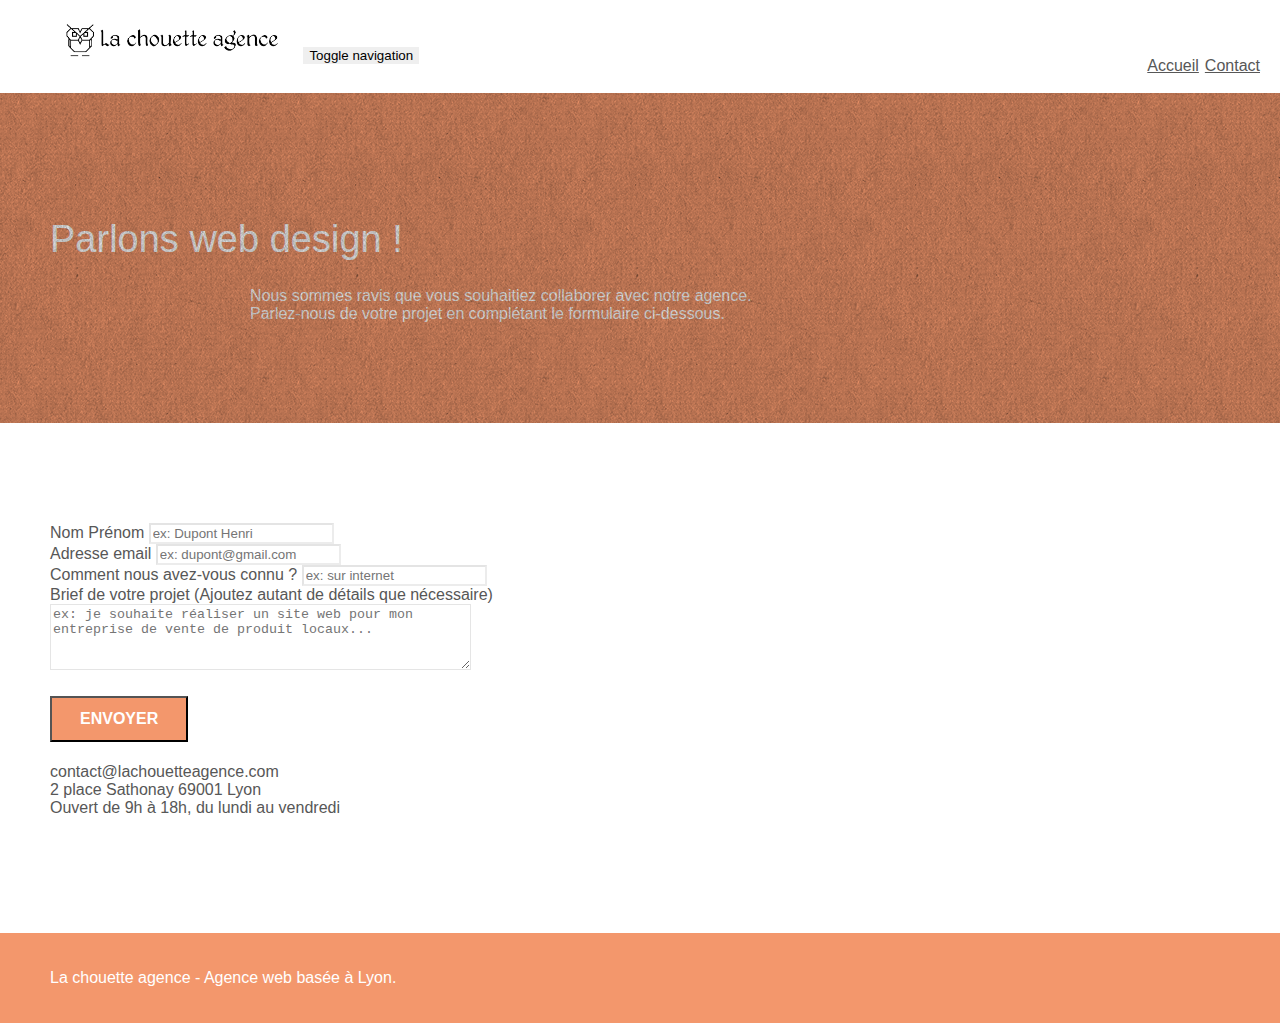
==== contact.html @ 38b4e37f "Modification dénomination de la première demande du formulaire page contact" ====
<!doctype html>
<html lang="french">
<head>
    <meta charset="utf-8">
    <meta name="keywords" content="Agence web à Lyon, stratégie web, web design, illustrations, design de site web, site web, web, internet, site internet, site, seo, google, site web, site internet, agence design lyon">
    <meta name="description" content="Agence de webdesign à Lyon : prenez contact avec nous pour parler de la stratégie et le design de votre site web, nous metterons en place des illustrations et du contenu pour votre image sur internet">
    <meta name="viewport" content="width=device-width, initial-scale=1.0, viewport-fit=cover">
    <link rel="shortcut icon" type="image/png" href="favicon.jpg">
    
	<link rel="stylesheet" type="text/css" href="./css/bootstrap.min.css">
	<link rel="stylesheet" type="text/css" href="style.css">
	<link rel="stylesheet" type="text/css" href="./css/font-awesome.min.css">
	<link rel="stylesheet" type="text/css" href="./css/et-line.min.css">
	
    
	<script src="./js/jquery-2.1.0.min.js"></script>
	<script src="./js/bootstrap.min.js"></script>
	<script src="./js/blocs.min.js"></script>
	<script src="./js/jqBootstrapValidation.js"></script>
	<script src="./js/formHandler.js"></script>
    <title>La Chouette agence - Contact</title>

    
<!-- Analytics -->
 
<!-- Analytics END -->
    
</head>
<body>
<!-- Principal conteneur -->
<div class="page-container">
    
<!-- bloc-0 -->
<header class="bloc bgc-white l-bloc " id="bloc-0">
	<div class="container bloc-sm">
		<nav class="navbar row" role=”navigation”>
			<div class="navbar-header">
				<a class="navbar-brand" href="index.html"><img src="img/logo-header-la-chouette-agence-webdesign-lyon.png" alt="logo noir de la chouette agence, entreprise de webdesign à lyon" height="40" /></a>
				<button id="nav-toggle" type="button" class="ui-navbar-toggle navbar-toggle" data-toggle="collapse" data-target=".navbar-1">
					<span class="sr-only">Toggle navigation</span><span class="icon-bar"></span><span class="icon-bar"></span><span class="icon-bar"></span>
				</button>
			</div>
			<div class="collapse navbar-collapse navbar-1 special-dropdown-nav">
				<ul class="site-navigation nav navbar-nav">
					<li>
						<a href="index.html">Accueil</a>
					</li>
					<li>
						<a href="contact.html">Contact</a>
					</li>
				</ul>
			</div>
		</nav>
	</div>
</header>
<!-- bloc-0 END -->

<!-- bloc-6 -->
<section class="bloc bg-dots-bg bg-repeat bgc-atomic-tangerine d-bloc bloc-bg-texture texture-paper" id="bloc-6">
	<div class="container bloc-lg">
		<div class="row">
			<div class="col-sm-12">
				<h1 class="text-center hero-bloc-text tc-white">
					Parlons web design !
				</h1>
				<p class="text-center mg-lg tc-white tight-width-whitespace">
					Nous sommes ravis que vous souhaitiez collaborer avec notre agence.<br>
					Parlez-nous de votre projet en complétant le formulaire ci-dessous.
				</p>
			</div>
		</div>
	</div>
</section>
<!-- bloc-6 END -->

<!-- bloc-7 -->
<section class="bloc bgc-white l-bloc" id="bloc-7">
	<div class="container bloc-lg">
		<div class="row">
			<div class="col-sm-6" role="form">
				<form id="form_1" success-msg="Your message has been sent." fail-msg="Sorry it seems that our mail server is not responding, Sorry for the inconvenience!">
					<div class="form-group">
						<label>
							Nom Prénom
						</label>
						<input name="namefirstname" id="namefirstname" class="form-control" placeholder="ex: Dupont Henri" required />
					</div>
					<div class="form-group">
						<label>
							Adresse email
						</label>
						<input name="email" id="email" class="form-control" type="email" placeholder="ex: dupont@gmail.com" required />
					</div>
					<div class="form-group">
						<label>
							Comment nous avez-vous connu ?
						</label>
						<input name="commentAvezVousConnu" id="commentAvezVousConnu" class="form-control" type="text" placeholder="ex: sur internet" required id="input_504" />
					</div>
					<div class="form-group">
						<label>
							Brief de votre projet (Ajoutez autant de détails que nécessaire)<br>
						</label>
						<textarea name="project" id="project" placeholder="ex: je souhaite réaliser un site web pour mon entreprise de vente de produit locaux..." class="form-control" rows="4" cols="50" required></textarea>
					</div> 
					<button class="bloc-button btn btn-lg btn-block cta-hero btn-atomic-tangerine" type="submit">
						Envoyer
					</button>
				</form>
			</div>
			<div class="col-sm-6">
				<p>
					contact@lachouetteagence.com<br>2 place Sathonay 69001 Lyon<br>Ouvert de 9h à 18h, du lundi au vendredi<br>
				</p>
			</div>
		</div>
	</div>
</section>
<!-- bloc-7 END -->

<!-- ScrollToTop Button -->
<a class="bloc-button btn btn-d scrollToTop" onclick="scrollToTarget('1')"><span class="fa fa-chevron-up"></span></a>
<!-- ScrollToTop Button END-->


<!-- Footer - bloc-8 -->
<footer class="bloc bgc-atomic-tangerine d-bloc" id="bloc-8">
	<div class="container bloc-sm">
		<div class="row">
			<div class="col-sm-12">
				<p class="text-center white">
					La chouette agence - Agence web basée à Lyon.<br>
				</p>
				<div class="row row-no-gutters social">
					<div class="col-sm-3">
						<div class="text-center">
							<a class="social" href="index.html"><span class="fa fa-twitter icon-md"></span></a>
						</div>
					</div>
					<div class="col-sm-3">
						<div class="text-center">
							<a class="social" href="index.html"><span class="fa fa-facebook icon-md"></span></a>
						</div>
					</div>
					<div class="col-sm-3">
						<div class="text-center">
							<a class="social" href="index.html"><span class="fa fa-dribbble icon-md"></span></a>
						</div>
					</div>
					<div class="col-sm-3">
						<div class="text-center">
							<a class="social" href="index.html"><span class="fa fa-instagram icon-md"></span></a>
						</div>
					</div>
				</div>
			</div>
		</div>
	</div>
</footer>
<!-- Footer - bloc-8 END -->

</div>
<!-- Principal conteneur END -->
    

</body>
</html>
---- style.css ----
body {
    margin: 0;
    padding: 0;
    background: #FFF;
    overflow-x: hidden;
    -webkit-font-smoothing: antialiased;
    -moz-osx-font-smoothing: grayscale;
}

a,
button {
    transition: all .3s ease-in-out;
    outline: none!important;
}
button:focus-visible{
    background-color: #c27956;
}

a:hover {
    text-decoration: none;
    cursor: pointer;
}

#page-loading-blocs-notifaction {
    position: fixed;
    top: 0;
    bottom: 0;
    width: 100%;
    z-index: 100000;
    background: #FFFFFF url("img/pageload-spinner.gif") no-repeat center center;
}

.bloc {
    max-width: 100%;
    clear: both;
    background: 50% 50% no-repeat;
    padding: 0 50px;
    -webkit-background-size: cover;
    -moz-background-size: cover;
    -o-background-size: cover;
    background-size: cover;
    position: relative;
}

.bloc .container {
    padding-left: 0;
    padding-right: 0;
}

.bloc-lg {
    padding: 100px 50px;
}

.bloc-md {
    padding: 50px;
}

.bloc-sm {
    padding: 20px 50px;
}

.bg-center,
.bg-l-edge,
.bg-r-edge,
.bg-t-edge,
.bg-b-edge,
.bg-tl-edge,
.bg-bl-edge,
.bg-tr-edge,
.bg-br-edge,
.bg-repeat {
    -webkit-background-size: auto!important;
    -moz-background-size: auto!important;
    -o-background-size: auto!important;
    background-size: auto!important;
}

.bg-repeat {
    background: repeat;
}

.bg-t-edge {
    background: top no-repeat;
}

.bloc-bg-texture::before {
    content: "";
    background-size: 2px 2px;
    position: absolute;
    top: 0;
    bottom: 0;
    left: 0;
    right: 0;
}

.texture-paper::before {
    background: url("img/texture-paper.png");
    background-size: 280px 280px;
}

.b-parallax {
    background-attachment: fixed;
}

.d-bloc {
    color: rgba(255, 255, 255, .7);
}

.d-bloc button:hover {
    color: rgba(255, 255, 255, .9);
}

.d-bloc .icon-round,
.d-bloc .icon-square,
.d-bloc .icon-rounded,
.d-bloc .icon-semi-rounded-a,
.d-bloc .icon-semi-rounded-b {
    border-color: rgba(255, 255, 255, .9);
}

.d-bloc .divider-h span {
    border-color: rgba(255, 255, 255, .2);
}

.d-bloc .a-btn,
.d-bloc .navbar a,
.d-bloc .navbar-brand,
.d-bloc a .icon-sm,
.d-bloc a .icon-md,
.d-bloc a .icon-lg,
.d-bloc a .icon-xl,
.d-bloc h1 a,
.d-bloc h2 a,
.d-bloc h3 a,
.d-bloc h4 a,
.d-bloc h5 a,
.d-bloc h6 a,
.d-bloc p a {
    color: rgba(255, 255, 255, .6);
}

.d-bloc .a-btn:hover,
.d-bloc .navbar a:hover,
.d-bloc .navbar-brand:hover,
.d-bloc a:hover .icon-sm,
.d-bloc a:hover .icon-md,
.d-bloc a:hover .icon-lg,
.d-bloc a:hover .icon-xl,
.d-bloc h1 a:hover,
.d-bloc h2 a:hover,
.d-bloc h3 a:hover,
.d-bloc h4 a:hover,
.d-bloc h5 a:hover,
.d-bloc h6 a:hover,
.d-bloc p a:hover {
    color: rgba(255, 255, 255, 1);
}

.d-bloc .navbar-toggle .icon-bar {
    background: rgba(255, 255, 255, 1);
}

.d-bloc .btn-wire,
.d-bloc .btn-wire:hover {
    color: rgba(255, 255, 255, 1);
    border-color: rgba(255, 255, 255, 1);
}

.d-bloc .panel {
    color: rgba(0, 0, 0, .5);
}

.d-bloc .panel button:hover {
    color: rgba(0, 0, 0, .7);
}

.d-bloc .panel icon {
    border-color: rgba(0, 0, 0, .7);
}

.d-bloc .panel .divider-h span {
    border-color: rgba(0, 0, 0, .1);
}

.d-bloc .panel .a-btn {
    color: rgba(0, 0, 0, .6);
}

.d-bloc .panel .a-btn:hover {
    color: rgba(0, 0, 0, 1);
}

.d-bloc .panel .btn-wire,
.d-bloc .panel .btn-wire:hover {
    color: rgba(0, 0, 0, .7);
    border-color: rgba(0, 0, 0, .3);
}

.d-bloc .panel,
.l-bloc {
    color: rgba(0, 0, 0, .5);
}

.d-bloc .panel button:hover,
.l-bloc button:hover {
    color: rgba(0, 0, 0, .7);
}

.l-bloc .icon-round,
.l-bloc .icon-square,
.l-bloc .icon-rounded,
.l-bloc .icon-semi-rounded-a,
.l-bloc .icon-semi-rounded-b {
    border-color: rgba(0, 0, 0, .7);
}

.d-bloc .panel .divider-h span,
.l-bloc .divider-h span {
    border-color: rgba(0, 0, 0, .1);
}

.d-bloc .panel .a-btn,
.l-bloc .a-btn,
.l-bloc .navbar a,
.l-bloc .navbar-brand,
.l-bloc a .icon-sm,
.l-bloc a .icon-md,
.l-bloc a .icon-lg,
.l-bloc a .icon-xl,
.l-bloc h1 a,
.l-bloc h2 a,
.l-bloc h3 a,
.l-bloc h4 a,
.l-bloc h5 a,
.l-bloc h6 a,
.l-bloc p a {
    color: rgba(0, 0, 0, .6);
}

.d-bloc .panel .a-btn:hover,
.l-bloc .a-btn:hover,
.l-bloc .navbar a:hover,
.l-bloc .navbar-brand:hover,
.l-bloc a:hover .icon-sm,
.l-bloc a:hover .icon-md,
.l-bloc a:hover .icon-lg,
.l-bloc a:hover .icon-xl,
.l-bloc h1 a:hover,
.l-bloc h2 a:hover,
.l-bloc h3 a:hover,
.l-bloc h4 a:hover,
.l-bloc h5 a:hover,
.l-bloc h6 a:hover,
.l-bloc p a:hover {
    color: rgba(0, 0, 0, 1);
}

.l-bloc .navbar-toggle .icon-bar {
    color: rgba(0, 0, 0, .6);
}

.d-bloc .panel .btn-wire,
.d-bloc .panel .btn-wire:hover,
.l-bloc .btn-wire,
.l-bloc .btn-wire:hover {
    color: rgba(0, 0, 0, .7);
    border-color: rgba(0, 0, 0, .3);
}

.voffset {
    margin-top: 30px;
}

.voffset-lg {
    margin-top: 80px;
}

.row-no-gutters {
    margin-right: 0;
    margin-left: 0;
}

.row.row-no-gutters > [class^="col-"],
.row.row-no-gutters > [class*=" col-"] {
    padding-right: 0;
    padding-left: 0;
}

#bloc-1-hero h1 {
    font-size: 32px;
}

.navbar {
    margin-bottom: 0;
    z-index: 1;
}

.navbar-brand {
    height: auto;
    padding: 3px 15px;
    font-size: 25px;
    font-weight: normal;
    font-weight: 600;
    line-height: 44px;
}

.navbar-brand img {
    max-height: 200px;
    margin: 0 5px 0 0;
    display: inline;
}

.navbar-brand img[src$=svg] {
    min-width: 100px;
}

.nav-center .navbar-brand img {
    margin: 0;
}

.navbar .nav {
    padding-top: 2px;
    margin-right: -16px;
    float: right;
    z-index: 1;
}

.nav > li {
    float: left;
    margin-top: 4px;
    margin-right: 6px;
    font-size: 16px;
}

.navbar-nav .open .dropdown-menu > li > a {
    text-align: inherit;
}

.nav > li a:hover,
.nav > li a:focus {
    background: transparent;
}

.navbar-toggle {
    margin: 10px 10px 0 0;
    border: 0px;
}

.navbar-toggle:hover {
    background: transparent!important;
}

.navbar-toggle .icon-bar {
    background-color: rgba(0, 0, 0, .5);
    width: 26px;
}

.nav-invert .navbar .nav {
    float: left;
}

.nav-invert .navbar-header,
.nav-invert .navbar-brand {
    float: right;
    position: relative;
    z-index: 2;
}

@media (min-width: 768px) {
    .site-navigation {
        list-style: none;
        position: absolute;
        top: 50%;
        right: 30px;
        transform: translate(0, -50%);
        -webkit-transform: translateY(-50%);
    }
    .nav > li .dropdown-menu a,
    .nav > li .dropdown-menu a:hover {
        color: #484848;
    }
    .nav-invert .site-navigation {
        left: 0;
        right: 0;
    }
    .nav-center {
        text-align: center;
    }
    .nav-center .navbar-header {
        width: 100%;
    }
    .nav-center .navbar-header,
    .nav-center .navbar-brand,
    .nav-center .nav > li {
        float: none;
        display: inline-block;
    }
    .nav-center .site-navigation {
        position: relative;
        width: 100%;
        right: 0;
        margin-right: 0px;
        margin-top: 20px;
    }
    .nav-center.mini-nav .navbar-toggle {
        float: none;
        margin: 10px auto 0;
    }
}

.nav > li > .dropdown a {
    background: none!important;
    display: block;
    padding: 14px 15px;
}

nav .caret {
    margin: 0 5px;
}

.dropdown-menu .dropdown-menu {
    top: -8px;
    left: 100%;
}

.dropdown-menu .dropmenu-flow-right {
    top: 100%;
    left: 0;
    margin-left: -1px;
    border-top-left-radius: 0;
    border-top-right-radius: 0;
}

.dropdown-menu .dropdown span {
    border: 4px solid black;
    border-top-color: transparent;
    border-right-color: transparent;
    border-bottom-color: transparent;
    margin: 6px -5px 0 0!important;
    float: right;
}

.mg-md {
    margin-top: 10px;
    margin-bottom: 20px;
}

.mg-lg {
    margin-top: 10px;
    margin-bottom: 40px;
}

.btn {
    margin: 0 5px 5px 0;
}

.btn.pull-right {
    margin: 0 0 5px 5px;
}

.btn-d,
.btn-d:hover,
.btn-d:focus {
    color: #FFF;
    background: rgba(0, 0, 0, .3);
}

button {
    outline: none!important;
}

.btn-rd {
    border-radius: 40px;
}

.btn-clean {
    border: 1px solid rgba(0, 0, 0, .08);
    border-bottom-color: rgba(0, 0, 0, .1);
    text-shadow: 0 1px 0 rgba(0, 0, 1, .1);
    box-shadow: 0 1px 3px rgba(0, 0, 1, .25), inset 0 1px 0 0 rgba(255, 255, 255, .15);
}

.icon-md {
    font-size: 30px!important;
}

.icon-lg {
    font-size: 60px!important;
}

.sm-shadow {
    text-shadow: 0 1px 2px rgba(0, 0, 0, .3);
}

.panel-sq,
.panel-sq .panel-heading,
.panel-sq .panel-footer {
    border-radius: 0;
}

.panel-rd {
    border-radius: 30px;
}

.panel-rd .panel-heading {
    border-radius: 29px 29px 0 0;
}

.panel-rd .panel-footer {
    border-radius: 0 0 29px 29px;
}

.form-control {
    border-color: rgba(0, 0, 0, .1);
    box-shadow: none;
}

.scrollToTop {
    width: 40px;
    height: 40px;
    position: fixed;
    bottom: 20px;
    right: 20px;
    opacity: 0;
    z-index: 500;
    transition: all .3s ease-in-out;
}

.scrollToTop span {
    margin-top: 6px;
}

.showScrollTop {
    font-size: 14px;
    opacity: 1;
}

a[data-lightbox] {
    position: relative;
    display: block;
    text-align: center;
}

a[data-lightbox]:hover::before {
    content: "+";
    font-family: "HelveticaNeue-Light", "Helvetica Neue Light", "Helvetica Neue", Helvetica, Arial;
    font-size: 32px;
    width: 50px;
    height: 50px;
    margin-left: -25px;
    border-radius: 50%;
    background: rgba(0, 0, 0, .6);
    color: #FFF;
    font-weight: 100;
    z-index: 1;
    position: absolute;
    top: 50%;
    transform: translateY(-50%);
    -webkit-transform: translateY(-50%);
}

a[data-lightbox]:hover img {
    opacity: 0.6;
    -webkit-animation-fill-mode: none;
    animation-fill-mode: none;
}

#lightbox-modal {
    display: flex;
    align-items: center;
}

#lightbox-modal .modal-dialog {
    width: 90%;
    max-width: 900px;
    margin: 0 auto 0;
}

#lightbox-modal .modal-dialog img {
    max-height: 90vh;
    margin: 0 auto;
}

.lightbox-caption {
    padding: 20px;
    color: #FFF;
    background: rgba(0, 0, 0, .5);
    position: absolute;
    left: 15px;
    right: 15px;
    bottom: 5px;
}

.close-lightbox {
    color: #FFF;
    font-size: 30px;
    position: absolute;
    top: 20px;
    right: 20px;
    z-index: 20;
    background: rgba(0, 0, 0, .5);
    border: none;
    line-height: 30px;
    padding: 0 9px 5px;
    opacity: 0.3;
}

.close-lightbox:hover,
.next-lightbox:hover,
.prev-lightbox:hover {
    opacity: 1.0;
    color: #FFF;
}

.next-lightbox,
.prev-lightbox {
    font-size: 20px;
    color: rgba(255, 255, 255, .9);
    background: rgba(0, 0, 0, .5);
    transition: all .2s ease-in-out;
    position: absolute;
    top: 45%;
    z-index: 1;
    opacity: 0.4;
}

.next-lightbox {
    padding: 6px 8px 1px 13px;
    right: 25px;
}

.prev-lightbox {
    padding: 6px 13px 1px 10px;
    left: 25px;
}

.snapshot-lb .modal-body {
    padding-bottom: 45px;
}

.snapshot-lb .lightbox-caption {
    padding: 0;
    color: rgba(0, 0, 0, .5);
    background: none;
}

h1,
h2,
h3,
h4,
h5,
h6,
p,
label,
.btn,
a {
    font-family: "helvetica";
    font-weight: 400;
    color: #575757!important;
}

.container {
    max-width: 1000px;
}

.hero-bloc-text {
    font-size: 38px;
}

.hero-bloc-text-sub {
    font-size: 36px;
}

.statement-bloc-text {
    line-height: 26px;
    font-style: italic;
    font-size: 20px;
    text-align: center;
    font-weight: lighter;
    max-width: 520px;
    margin: auto auto auto auto;
}

p {
    font-size: 16px;
}

.tight-width-whitespace {
    max-width: 600px;
    margin: auto auto auto auto;
}

.h1 {
    font-size: 20px;
    font-family: "Open Sans";
}

.cta-hero {
    margin-top: 22px;
    color: #FFFFFF!important;
    text-transform: uppercase;
    padding: 12px 28px 12px 28px;
    font-size: 16px;
    font-weight: 700;
}

.social {
    max-width: 400px;
    margin: auto auto auto auto;
    display: flex;
    justify-content: space-evenly;
}

h2 {
    font-size: 22px;
    line-height: 1.4em;
}

h3 {
    font-size: 15px;
    text-transform: uppercase;
    font-weight: 700;
    color: #333333!important;
}

.med-width-whitespace {
    max-width: 800px;
    margin: auto auto auto auto;
    box-shadow: 0px 0px 0px #000000;
}

h1 {
    color: #333333!important;
}

h4 {
    color: #333333!important;
}

blockquote {
    font-size: 20px;
    border-left: none;
    margin: 0px;
}

.icons {
    margin-bottom: 14px;
    margin-top: 24px;
}

.white {
    color: #FFFFFF!important;
}

.portfolio-thumb {
    margin-bottom: 24px;
}

.portfolio-row {
    margin-bottom: 44px;
    margin-top: 50px;
}

.avatar {
    box-shadow: 0px 4px 9px rgba(0, 0, 0, 0.3);
}

.black-background {
    background-color: rgba(165, 147, 99, 0.7);
    padding: 40px 40px 40px 40px;
}

.bold-link {
    font-weight: 900;
    text-decoration: underline!important;
}

.bgc-white {
    background-color: #FFFFFF;
}

.bgc-dark-slate-blue {
    background-color: #364577;
}

.bgc-atomic-tangerine {
    background-color: #F3976C;
}

.tc-white {
    color:#FFFFFF!important;
}

.btn-atomic-tangerine {
    background: #F3976C;
    color: #FFFFFF!important;
}

.btn-atomic-tangerine:hover {
    background: #c27956!important;
    color: #FFFFFF!important;
}

.ltc-white {
    color: #FFFFFF!important;
}

.ltc-white:hover {
    color: #cccccc!important;
}

.ltc-atomic-tangerine {
    color: #F3976C!important;
}

.ltc-atomic-tangerine:hover {
    color: #c27956!important;
}

.icon-dark-slate-blue {
    color: #364577!important;
    border-color: #364577!important;
}

.bg-dots-bg {
    background-image: url("img/dots-bg.png");
}

.bg-lines-h2-bg {
    background-image: url("img/lines-h2-bg.png");
}

.bg-banniere {
    background-image: url("img/photo-banniere-la-chouette-agence-webdesign-lyon.jpg");
}

.bg-presentation {
    background-image: url("img/photo-presentation-la-chouette-agence-webdesign-lyon.jpg");
}

@media (max-width: 1024px) {
    .bloc {
        padding-left: 20px;
        padding-right: 20px;
    }
    .bloc.full-width-bloc,
    .bloc-tile-2.full-width-bloc .container,
    .bloc-tile-3.full-width-bloc .container,
    .bloc-tile-4.full-width-bloc .container {
        padding-left: 0;
        padding-right: 0;
    }
}

@media (max-width: 992px) and (min-width: 768px) {
    .navbar .nav {
        max-width: 80%
    }
    .nav-center.navbar .nav {
        max-width: 100%
    }   
}

@media only screen and (min-width: 768px) and (max-width: 1024px) and (orientation: landscape) {
    .b-parallax {
        background-attachment: scroll;
    }
}

@media only screen and (min-width: 1024px) and (max-width: 1366px) and (-webkit-min-device-pixel-ratio: 1.5) {
    .b-parallax {
        background-attachment: scroll;
    }
}

@media (max-width: 991px) {
    .container {
        width: 100%;
    }
    .b-parallax {
        background-attachment: scroll;
    }
    .page-container,
    #hero-bloc {
        overflow-x: hidden;
        position: relative;
    }
    .bloc {
        padding-left: constant(safe-area-inset-left);
        padding-right: constant(safe-area-inset-right);
    }
    .bloc-group,
    .bloc-group .bloc {
        display: block;
        width: 100%;
    }
}

@media (max-width: 767px) {
    .page-container {
        overflow-x: hidden;
        position: relative;
    }
    h1,
    h2,
    h3,
    h4,
    h5,
    h6,
    p,
    #disqus_thread {
        padding-left: 10px!important;
        padding-right: 10px!important;
    }
    .b-parallax {
        background-attachment: scroll;
    }
    .navbar .nav {
        padding-top: 0;
        border-top: 1px solid rgba(0, 0, 0, .2);
        float: none!important;
    }
    .navbar.row {
        margin-left: 0;
        margin-right: 0;
    }
    .site-navigation {
        position: inherit;
        transform: none;
        -webkit-transform: none;
        -ms-transform: none;
    }
    .nav > li {
        margin-top: 0;
        border-bottom: 1px solid rgba(0, 0, 0, .1);
        background: rgba(0, 0, 0, .05);
        text-align: left;
        padding-left: 15px;
        width: 100%;
    }
    .nav > li:hover {
        background: rgba(0, 0, 0, .08);
    }
    .dropdown .dropdown a .caret {
        float: none;
        margin: 5px 0 0 10px!important;
        border: 4px solid black;
        border-bottom-color: transparent;
        border-right-color: transparent;
        border-left-color: transparent;
    }
    #hero-bloc .navbar .nav {
        background: rgba(0, 0, 0, .8);
    }
    #hero-bloc .navbar .nav a {
        color: rgba(255, 255, 255, .6);
    }
    .hero {
        padding: 50px 0;
    }
    .hero-nav {
        left: -1px;
        right: -1px;
    }
    .navbar-collapse {
        padding: 0;
        overflow-x: hidden;
        -webkit-box-shadow: none;
        box-shadow: none;
    }
    .navbar-brand img {
        max-height: 40px;
        width: auto;
    }
    .nav-invert .navbar-header {
        float: none;
        width: 100%;
    }
    .nav-invert .navbar-toggle {
        float: left;
        margin-left: 10px;
    }
    .bloc {
        padding-left: 0;
        padding-right: 0;
    }
    .bloc-xxl,
    .bloc-xl,
    .bloc-lg {
        padding: 40px 0;
    }
    .bloc-sm,
    .bloc-md {
        padding-left: 0;
        padding-right: 0;
    }

    .bloc-tile-2 .container,
    .bloc-tile-3 .container,
    .bloc-tile-4 .container,
    .bloc-fill-screen .fill-bloc-top-edge,
    .bloc-fill-screen .fill-bloc-bottom-edge {
        padding-left: 0;
        padding-right: 0;
    }
    .a-block {
        padding: 0 10px;
    }
    .btn-dwn {
        display: none;
    }
    .voffset {
        margin-top: 5px;
    }
    .voffset-md {
        margin-top: 20px;
    }
    .voffset-lg {
        margin-top: 30px;
    }
    form {
        padding: 5px;
    }
    .close-lightbox {
        display: inline-block;
    }
    .blocsapp-device-iphone5 {
        background-size: 216px 425px;
        padding-top: 60px;
        width: 216px;
        height: 425px;
    }
    .blocsapp-device-iphone5 img {
        width: 180px;
        height: 320px;
    }
}

@media (max-width: 400px) {
    .bloc {
        padding-left: 0;
        padding-right: 0;
    }
}

@media (max-width: 767px) {
    .bloc-mob-center-text {
        text-align: center;
    }
}
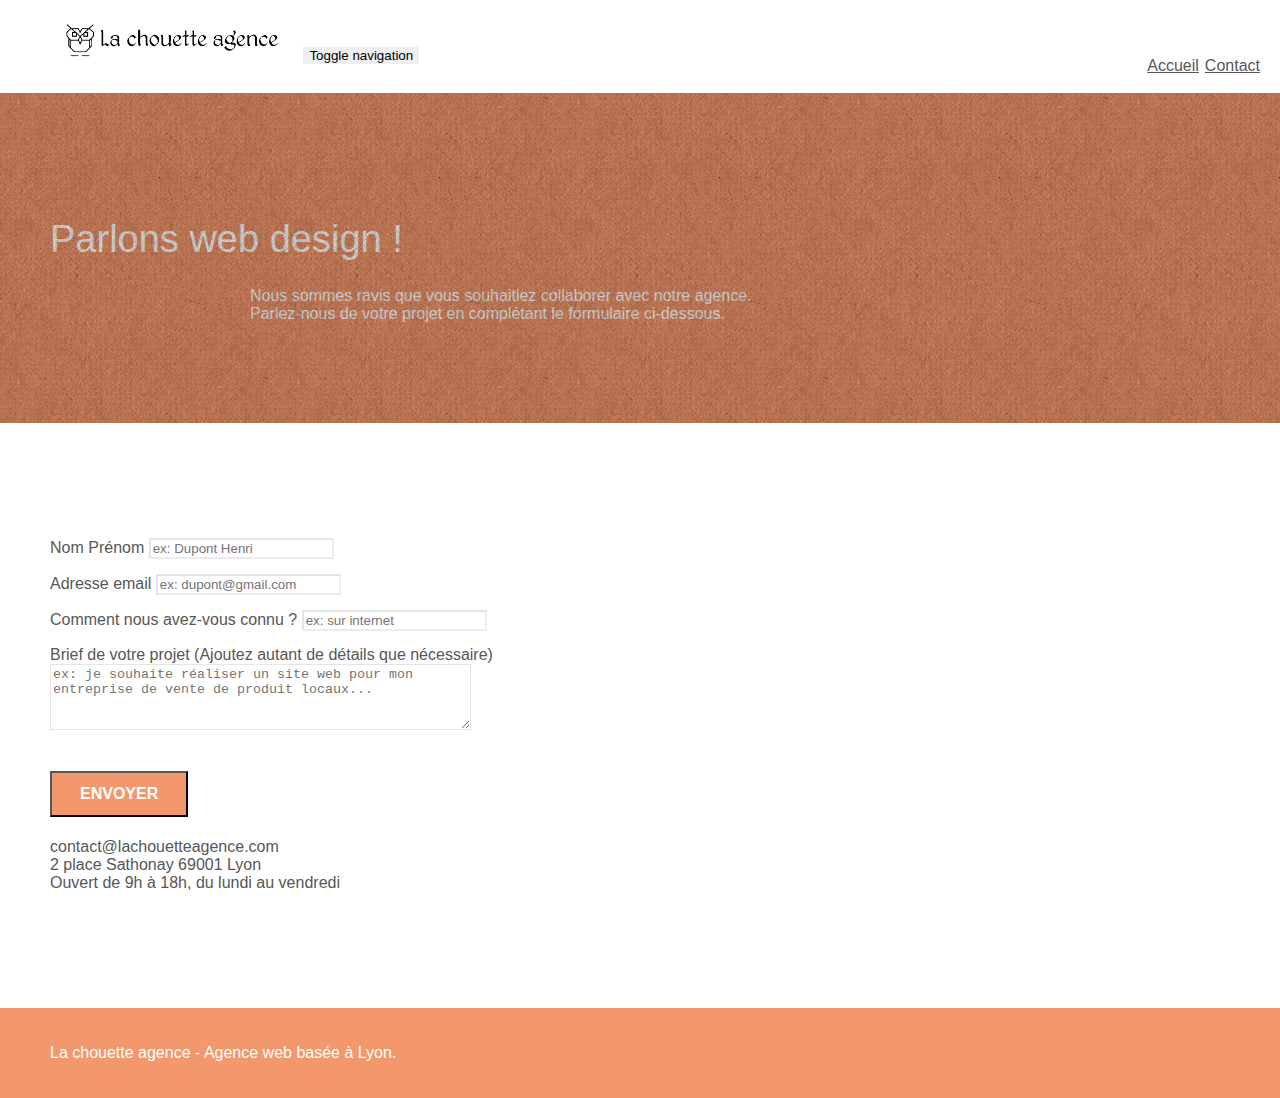
==== commit 163cda33: "Deplacement de l'attribut role navigation dans balise div qui precede la balise nav" ====
--- a/contact.html
+++ b/contact.html
@@ -32,8 +32,8 @@
     
 <!-- bloc-0 -->
 <header class="bloc bgc-white l-bloc " id="bloc-0">
-	<div class="container bloc-sm">
-		<nav class="navbar row" role=”navigation”>
+	<div class="container bloc-sm" role="navigation">
+		<nav class="navbar row"”>
 			<div class="navbar-header">
 				<a class="navbar-brand" href="index.html"><img src="img/logo-header-la-chouette-agence-webdesign-lyon.png" alt="logo noir de la chouette agence, entreprise de webdesign à lyon" height="40" /></a>
 				<button id="nav-toggle" type="button" class="ui-navbar-toggle navbar-toggle" data-toggle="collapse" data-target=".navbar-1">
--- a/style.css
+++ b/style.css
@@ -515,6 +515,11 @@
     box-shadow: none;
 }
 
+.form-group {
+    margin: 15px 0px;
+    max-width: 100%;
+}
+
 .scrollToTop {
     width: 40px;
     height: 40px;
@@ -886,8 +891,8 @@
         position: relative;
     }
     .bloc {
-        padding-left: constant(safe-area-inset-left);
-        padding-right: constant(safe-area-inset-right);
+        padding-left: env(safe-area-inset-left, 20px);
+        padding-right: env(safe-area-inset-right, 20px);
     }
     .bloc-group,
     .bloc-group .bloc {
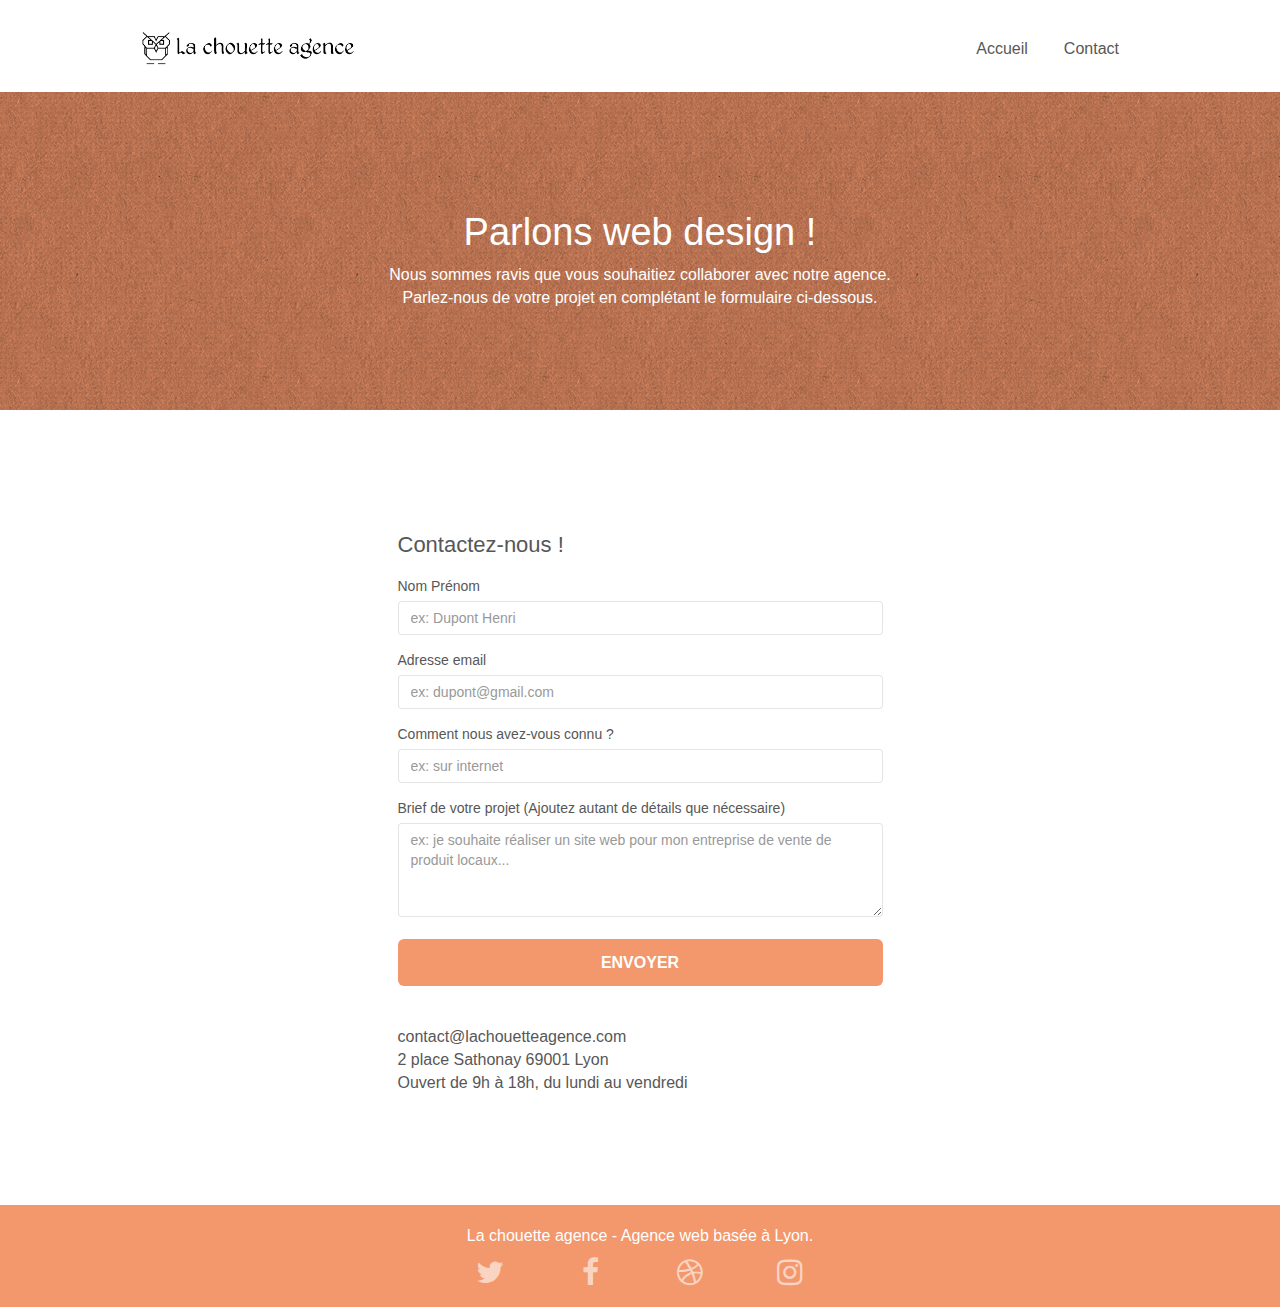
==== commit e4a5f14a: "Correction des imports de style centrage du formulaire" ====
--- a/contact.html
+++ b/contact.html
@@ -1,5 +1,5 @@
 <!doctype html>
-<html lang="french">
+<html lang="fr">
 <head>
     <meta charset="utf-8">
     <meta name="keywords" content="Agence web à Lyon, stratégie web, web design, illustrations, design de site web, site web, web, internet, site internet, site, seo, google, site web, site internet, agence design lyon">
@@ -7,10 +7,10 @@
     <meta name="viewport" content="width=device-width, initial-scale=1.0, viewport-fit=cover">
     <link rel="shortcut icon" type="image/png" href="favicon.jpg">
     
-	<link rel="stylesheet" type="text/css" href="./css/bootstrap.min.css">
+	<link rel="stylesheet" type="text/css" href="./css/bootstrap.css">
 	<link rel="stylesheet" type="text/css" href="style.css">
-	<link rel="stylesheet" type="text/css" href="./css/font-awesome.min.css">
-	<link rel="stylesheet" type="text/css" href="./css/et-line.min.css">
+	<link rel="stylesheet" type="text/css" href="./css/font-awesome.css">
+	<link rel="stylesheet" type="text/css" href="./css/et-line.css">
 	
     
 	<script src="./js/jquery-2.1.0.min.js"></script>
@@ -33,7 +33,7 @@
 <!-- bloc-0 -->
 <header class="bloc bgc-white l-bloc " id="bloc-0">
 	<div class="container bloc-sm" role="navigation">
-		<nav class="navbar row"”>
+		<nav class="navbar row">
 			<div class="navbar-header">
 				<a class="navbar-brand" href="index.html"><img src="img/logo-header-la-chouette-agence-webdesign-lyon.png" alt="logo noir de la chouette agence, entreprise de webdesign à lyon" height="40" /></a>
 				<button id="nav-toggle" type="button" class="ui-navbar-toggle navbar-toggle" data-toggle="collapse" data-target=".navbar-1">
@@ -77,8 +77,9 @@
 <section class="bloc bgc-white l-bloc" id="bloc-7">
 	<div class="container bloc-lg">
 		<div class="row">
-			<div class="col-sm-6" role="form">
-				<form id="form_1" success-msg="Your message has been sent." fail-msg="Sorry it seems that our mail server is not responding, Sorry for the inconvenience!">
+			<div class="col-sm-6 col-sm-offset-3" role="form">
+				<h2>Contactez-nous !</h2>
+				<form id="form_1">
 					<div class="form-group">
 						<label>
 							Nom Prénom
@@ -95,7 +96,7 @@
 						<label>
 							Comment nous avez-vous connu ?
 						</label>
-						<input name="commentAvezVousConnu" id="commentAvezVousConnu" class="form-control" type="text" placeholder="ex: sur internet" required id="input_504" />
+						<input name="commentAvezVousConnu" id="commentAvezVousConnu" class="form-control" type="text" placeholder="ex: sur internet" required />
 					</div>
 					<div class="form-group">
 						<label>
@@ -108,7 +109,7 @@
 					</button>
 				</form>
 			</div>
-			<div class="col-sm-6">
+			<div class="col-sm-6 col-sm-offset-3 adresse">
 				<p>
 					contact@lachouetteagence.com<br>2 place Sathonay 69001 Lyon<br>Ouvert de 9h à 18h, du lundi au vendredi<br>
 				</p>
--- a/style.css
+++ b/style.css
@@ -286,6 +286,10 @@
     padding-left: 0;
 }
 
+.adresse{
+    margin-top: 35px;
+}
+
 #bloc-1-hero h1 {
     font-size: 32px;
 }
--- a/css/et-line.css
+++ b/css/et-line.css
@@ -0,0 +1,519 @@
+@font-face {
+    font-family: et-line;
+    src: url(../fonts/et-line.eot);
+    src: url(../fonts/et-line.eot?#iefix) format('embedded-opentype'), url(../fonts/et-line.woff) format('woff'), url(../fonts/et-line.ttf) format('truetype'), url(../fonts/et-line.svg#et-line) format('svg');
+    font-weight: 400;
+    font-style: normal
+}
+
+.et-icon-adjustments,
+.et-icon-alarmclock,
+.et-icon-anchor,
+.et-icon-aperture,
+.et-icon-attachment,
+.et-icon-bargraph,
+.et-icon-basket,
+.et-icon-beaker,
+.et-icon-bike,
+.et-icon-book-open,
+.et-icon-briefcase,
+.et-icon-browser,
+.et-icon-calendar,
+.et-icon-camera,
+.et-icon-caution,
+.et-icon-chat,
+.et-icon-circle-compass,
+.et-icon-clipboard,
+.et-icon-clock,
+.et-icon-cloud,
+.et-icon-compass,
+.et-icon-desktop,
+.et-icon-dial,
+.et-icon-document,
+.et-icon-documents,
+.et-icon-download,
+.et-icon-dribbble,
+.et-icon-edit,
+.et-icon-envelope,
+.et-icon-expand,
+.et-icon-facebook,
+.et-icon-flag,
+.et-icon-focus,
+.et-icon-gears,
+.et-icon-genius,
+.et-icon-gift,
+.et-icon-global,
+.et-icon-globe,
+.et-icon-googleplus,
+.et-icon-grid,
+.et-icon-happy,
+.et-icon-hazardous,
+.et-icon-heart,
+.et-icon-hotairballoon,
+.et-icon-hourglass,
+.et-icon-key,
+.et-icon-laptop,
+.et-icon-layers,
+.et-icon-lifesaver,
+.et-icon-lightbulb,
+.et-icon-linegraph,
+.et-icon-linkedin,
+.et-icon-lock,
+.et-icon-magnifying-glass,
+.et-icon-map,
+.et-icon-map-pin,
+.et-icon-megaphone,
+.et-icon-mic,
+.et-icon-mobile,
+.et-icon-newspaper,
+.et-icon-notebook,
+.et-icon-paintbrush,
+.et-icon-paperclip,
+.et-icon-pencil,
+.et-icon-phone,
+.et-icon-picture,
+.et-icon-pictures,
+.et-icon-piechart,
+.et-icon-presentation,
+.et-icon-pricetags,
+.et-icon-printer,
+.et-icon-profile-female,
+.et-icon-profile-male,
+.et-icon-puzzle,
+.et-icon-quote,
+.et-icon-recycle,
+.et-icon-refresh,
+.et-icon-ribbon,
+.et-icon-rss,
+.et-icon-sad,
+.et-icon-scissors,
+.et-icon-scope,
+.et-icon-search,
+.et-icon-shield,
+.et-icon-speedometer,
+.et-icon-strategy,
+.et-icon-streetsign,
+.et-icon-tablet,
+.et-icon-target,
+.et-icon-telescope,
+.et-icon-toolbox,
+.et-icon-tools,
+.et-icon-tools-2,
+.et-icon-trophy,
+.et-icon-tumblr,
+.et-icon-twitter,
+.et-icon-upload,
+.et-icon-video,
+.et-icon-wallet,
+.et-icon-wine {
+    font-family: et-line;
+    speak: none;
+    font-style: normal;
+    font-weight: 400;
+    font-variant: normal;
+    text-transform: none;
+    line-height: 1;
+    -webkit-font-smoothing: antialiased;
+    -moz-osx-font-smoothing: grayscale;
+    display: inline-block
+}
+
+.et-icon-mobile:before {
+    content: "\e000"
+}
+
+.et-icon-laptop:before {
+    content: "\e001"
+}
+
+.et-icon-desktop:before {
+    content: "\e002"
+}
+
+.et-icon-tablet:before {
+    content: "\e003"
+}
+
+.et-icon-phone:before {
+    content: "\e004"
+}
+
+.et-icon-document:before {
+    content: "\e005"
+}
+
+.et-icon-documents:before {
+    content: "\e006"
+}
+
+.et-icon-search:before {
+    content: "\e007"
+}
+
+.et-icon-clipboard:before {
+    content: "\e008"
+}
+
+.et-icon-newspaper:before {
+    content: "\e009"
+}
+
+.et-icon-notebook:before {
+    content: "\e00a"
+}
+
+.et-icon-book-open:before {
+    content: "\e00b"
+}
+
+.et-icon-browser:before {
+    content: "\e00c"
+}
+
+.et-icon-calendar:before {
+    content: "\e00d"
+}
+
+.et-icon-presentation:before {
+    content: "\e00e"
+}
+
+.et-icon-picture:before {
+    content: "\e00f"
+}
+
+.et-icon-pictures:before {
+    content: "\e010"
+}
+
+.et-icon-video:before {
+    content: "\e011"
+}
+
+.et-icon-camera:before {
+    content: "\e012"
+}
+
+.et-icon-printer:before {
+    content: "\e013"
+}
+
+.et-icon-toolbox:before {
+    content: "\e014"
+}
+
+.et-icon-briefcase:before {
+    content: "\e015"
+}
+
+.et-icon-wallet:before {
+    content: "\e016"
+}
+
+.et-icon-gift:before {
+    content: "\e017"
+}
+
+.et-icon-bargraph:before {
+    content: "\e018"
+}
+
+.et-icon-grid:before {
+    content: "\e019"
+}
+
+.et-icon-expand:before {
+    content: "\e01a"
+}
+
+.et-icon-focus:before {
+    content: "\e01b"
+}
+
+.et-icon-edit:before {
+    content: "\e01c"
+}
+
+.et-icon-adjustments:before {
+    content: "\e01d"
+}
+
+.et-icon-ribbon:before {
+    content: "\e01e"
+}
+
+.et-icon-hourglass:before {
+    content: "\e01f"
+}
+
+.et-icon-lock:before {
+    content: "\e020"
+}
+
+.et-icon-megaphone:before {
+    content: "\e021"
+}
+
+.et-icon-shield:before {
+    content: "\e022"
+}
+
+.et-icon-trophy:before {
+    content: "\e023"
+}
+
+.et-icon-flag:before {
+    content: "\e024"
+}
+
+.et-icon-map:before {
+    content: "\e025"
+}
+
+.et-icon-puzzle:before {
+    content: "\e026"
+}
+
+.et-icon-basket:before {
+    content: "\e027"
+}
+
+.et-icon-envelope:before {
+    content: "\e028"
+}
+
+.et-icon-streetsign:before {
+    content: "\e029"
+}
+
+.et-icon-telescope:before {
+    content: "\e02a"
+}
+
+.et-icon-gears:before {
+    content: "\e02b"
+}
+
+.et-icon-key:before {
+    content: "\e02c"
+}
+
+.et-icon-paperclip:before {
+    content: "\e02d"
+}
+
+.et-icon-attachment:before {
+    content: "\e02e"
+}
+
+.et-icon-pricetags:before {
+    content: "\e02f"
+}
+
+.et-icon-lightbulb:before {
+    content: "\e030"
+}
+
+.et-icon-layers:before {
+    content: "\e031"
+}
+
+.et-icon-pencil:before {
+    content: "\e032"
+}
+
+.et-icon-tools:before {
+    content: "\e033"
+}
+
+.et-icon-tools-2:before {
+    content: "\e034"
+}
+
+.et-icon-scissors:before {
+    content: "\e035"
+}
+
+.et-icon-paintbrush:before {
+    content: "\e036"
+}
+
+.et-icon-magnifying-glass:before {
+    content: "\e037"
+}
+
+.et-icon-circle-compass:before {
+    content: "\e038"
+}
+
+.et-icon-linegraph:before {
+    content: "\e039"
+}
+
+.et-icon-mic:before {
+    content: "\e03a"
+}
+
+.et-icon-strategy:before {
+    content: "\e03b"
+}
+
+.et-icon-beaker:before {
+    content: "\e03c"
+}
+
+.et-icon-caution:before {
+    content: "\e03d"
+}
+
+.et-icon-recycle:before {
+    content: "\e03e"
+}
+
+.et-icon-anchor:before {
+    content: "\e03f"
+}
+
+.et-icon-profile-male:before {
+    content: "\e040"
+}
+
+.et-icon-profile-female:before {
+    content: "\e041"
+}
+
+.et-icon-bike:before {
+    content: "\e042"
+}
+
+.et-icon-wine:before {
+    content: "\e043"
+}
+
+.et-icon-hotairballoon:before {
+    content: "\e044"
+}
+
+.et-icon-globe:before {
+    content: "\e045"
+}
+
+.et-icon-genius:before {
+    content: "\e046"
+}
+
+.et-icon-map-pin:before {
+    content: "\e047"
+}
+
+.et-icon-dial:before {
+    content: "\e048"
+}
+
+.et-icon-chat:before {
+    content: "\e049"
+}
+
+.et-icon-heart:before {
+    content: "\e04a"
+}
+
+.et-icon-cloud:before {
+    content: "\e04b"
+}
+
+.et-icon-upload:before {
+    content: "\e04c"
+}
+
+.et-icon-download:before {
+    content: "\e04d"
+}
+
+.et-icon-target:before {
+    content: "\e04e"
+}
+
+.et-icon-hazardous:before {
+    content: "\e04f"
+}
+
+.et-icon-piechart:before {
+    content: "\e050"
+}
+
+.et-icon-speedometer:before {
+    content: "\e051"
+}
+
+.et-icon-global:before {
+    content: "\e052"
+}
+
+.et-icon-compass:before {
+    content: "\e053"
+}
+
+.et-icon-lifesaver:before {
+    content: "\e054"
+}
+
+.et-icon-clock:before {
+    content: "\e055"
+}
+
+.et-icon-aperture:before {
+    content: "\e056"
+}
+
+.et-icon-quote:before {
+    content: "\e057"
+}
+
+.et-icon-scope:before {
+    content: "\e058"
+}
+
+.et-icon-alarmclock:before {
+    content: "\e059"
+}
+
+.et-icon-refresh:before {
+    content: "\e05a"
+}
+
+.et-icon-happy:before {
+    content: "\e05b"
+}
+
+.et-icon-sad:before {
+    content: "\e05c"
+}
+
+.et-icon-facebook:before {
+    content: "\e05d"
+}
+
+.et-icon-twitter:before {
+    content: "\e05e"
+}
+
+.et-icon-googleplus:before {
+    content: "\e05f"
+}
+
+.et-icon-rss:before {
+    content: "\e060"
+}
+
+.et-icon-tumblr:before {
+    content: "\e061"
+}
+
+.et-icon-linkedin:before {
+    content: "\e062"
+}
+
+.et-icon-dribbble:before {
+    content: "\e063"
+}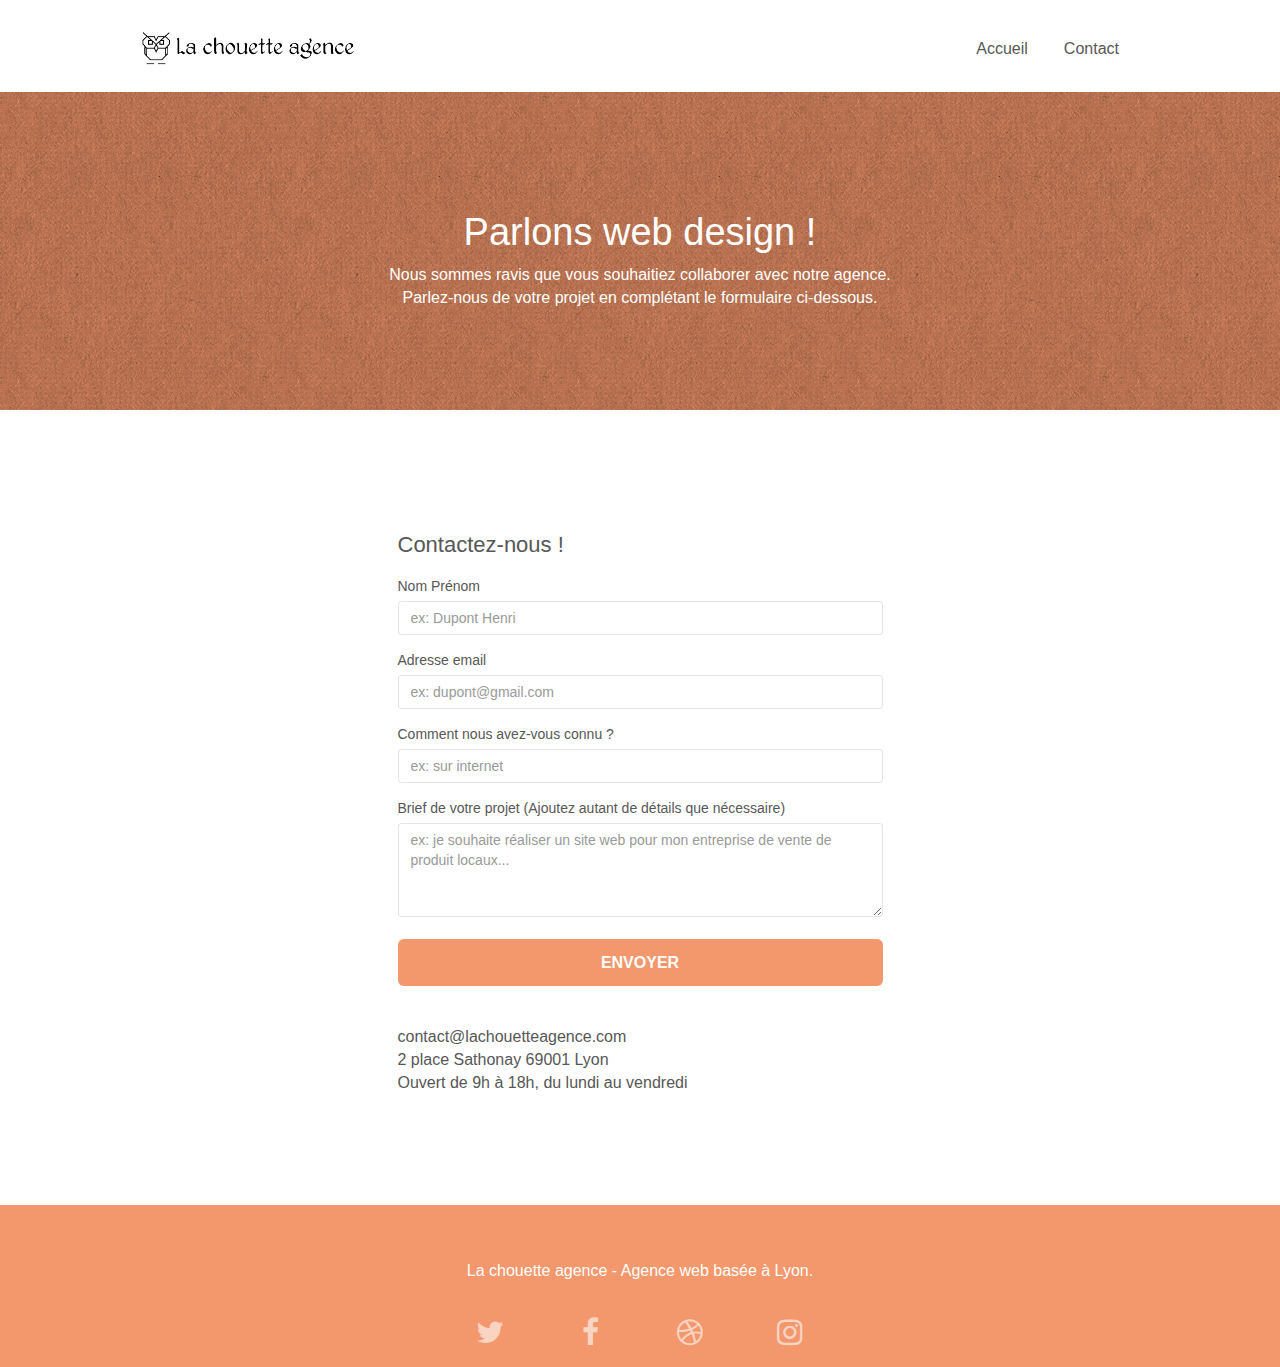
==== commit f270cf9d: "Ajout d'attribut for dans balises label du formulaire" ====
--- a/contact.html
+++ b/contact.html
@@ -2,7 +2,7 @@
 <html lang="fr">
 <head>
     <meta charset="utf-8">
-    <meta name="keywords" content="Agence web à Lyon, stratégie web, web design, illustrations, design de site web, site web, web, internet, site internet, site, seo, google, site web, site internet, agence design lyon">
+    <meta name="keywords" content="Entreprise web design Lyon, Agence web à Lyon, stratégie web, web design, illustrations, design de site web, site web, web, internet, site internet, site, agence design lyon">
     <meta name="description" content="Agence de webdesign à Lyon : prenez contact avec nous pour parler de la stratégie et le design de votre site web, nous metterons en place des illustrations et du contenu pour votre image sur internet">
     <meta name="viewport" content="width=device-width, initial-scale=1.0, viewport-fit=cover">
     <link rel="shortcut icon" type="image/png" href="favicon.jpg">
@@ -13,9 +13,9 @@
 	<link rel="stylesheet" type="text/css" href="./css/et-line.css">
 	
     
-	<script src="./js/jquery-2.1.0.min.js"></script>
-	<script src="./js/bootstrap.min.js"></script>
-	<script src="./js/blocs.min.js"></script>
+	<script src="./js/jquery-2.1.0.js"></script>
+	<script src="./js/bootstrap.js"></script>
+	<script src="./js/blocs.js"></script>
 	<script src="./js/jqBootstrapValidation.js"></script>
 	<script src="./js/formHandler.js"></script>
     <title>La Chouette agence - Contact</title>
@@ -81,25 +81,25 @@
 				<h2>Contactez-nous !</h2>
 				<form id="form_1">
 					<div class="form-group">
-						<label>
+						<label for="namefirstname">
 							Nom Prénom
 						</label>
 						<input name="namefirstname" id="namefirstname" class="form-control" placeholder="ex: Dupont Henri" required />
 					</div>
 					<div class="form-group">
-						<label>
+						<label for="email">
 							Adresse email
 						</label>
 						<input name="email" id="email" class="form-control" type="email" placeholder="ex: dupont@gmail.com" required />
 					</div>
 					<div class="form-group">
-						<label>
+						<label for="commentAvezVousConnu">
 							Comment nous avez-vous connu ?
 						</label>
 						<input name="commentAvezVousConnu" id="commentAvezVousConnu" class="form-control" type="text" placeholder="ex: sur internet" required />
 					</div>
 					<div class="form-group">
-						<label>
+						<label for="project">
 							Brief de votre projet (Ajoutez autant de détails que nécessaire)<br>
 						</label>
 						<textarea name="project" id="project" placeholder="ex: je souhaite réaliser un site web pour mon entreprise de vente de produit locaux..." class="form-control" rows="4" cols="50" required></textarea>
--- a/style.css
+++ b/style.css
@@ -286,8 +286,12 @@
     padding-left: 0;
 }
 
-.adresse{
+.adresse, footer .row{
     margin-top: 35px;
+}
+
+.img-responsive{
+    width:100%;
 }
 
 #bloc-1-hero h1 {
